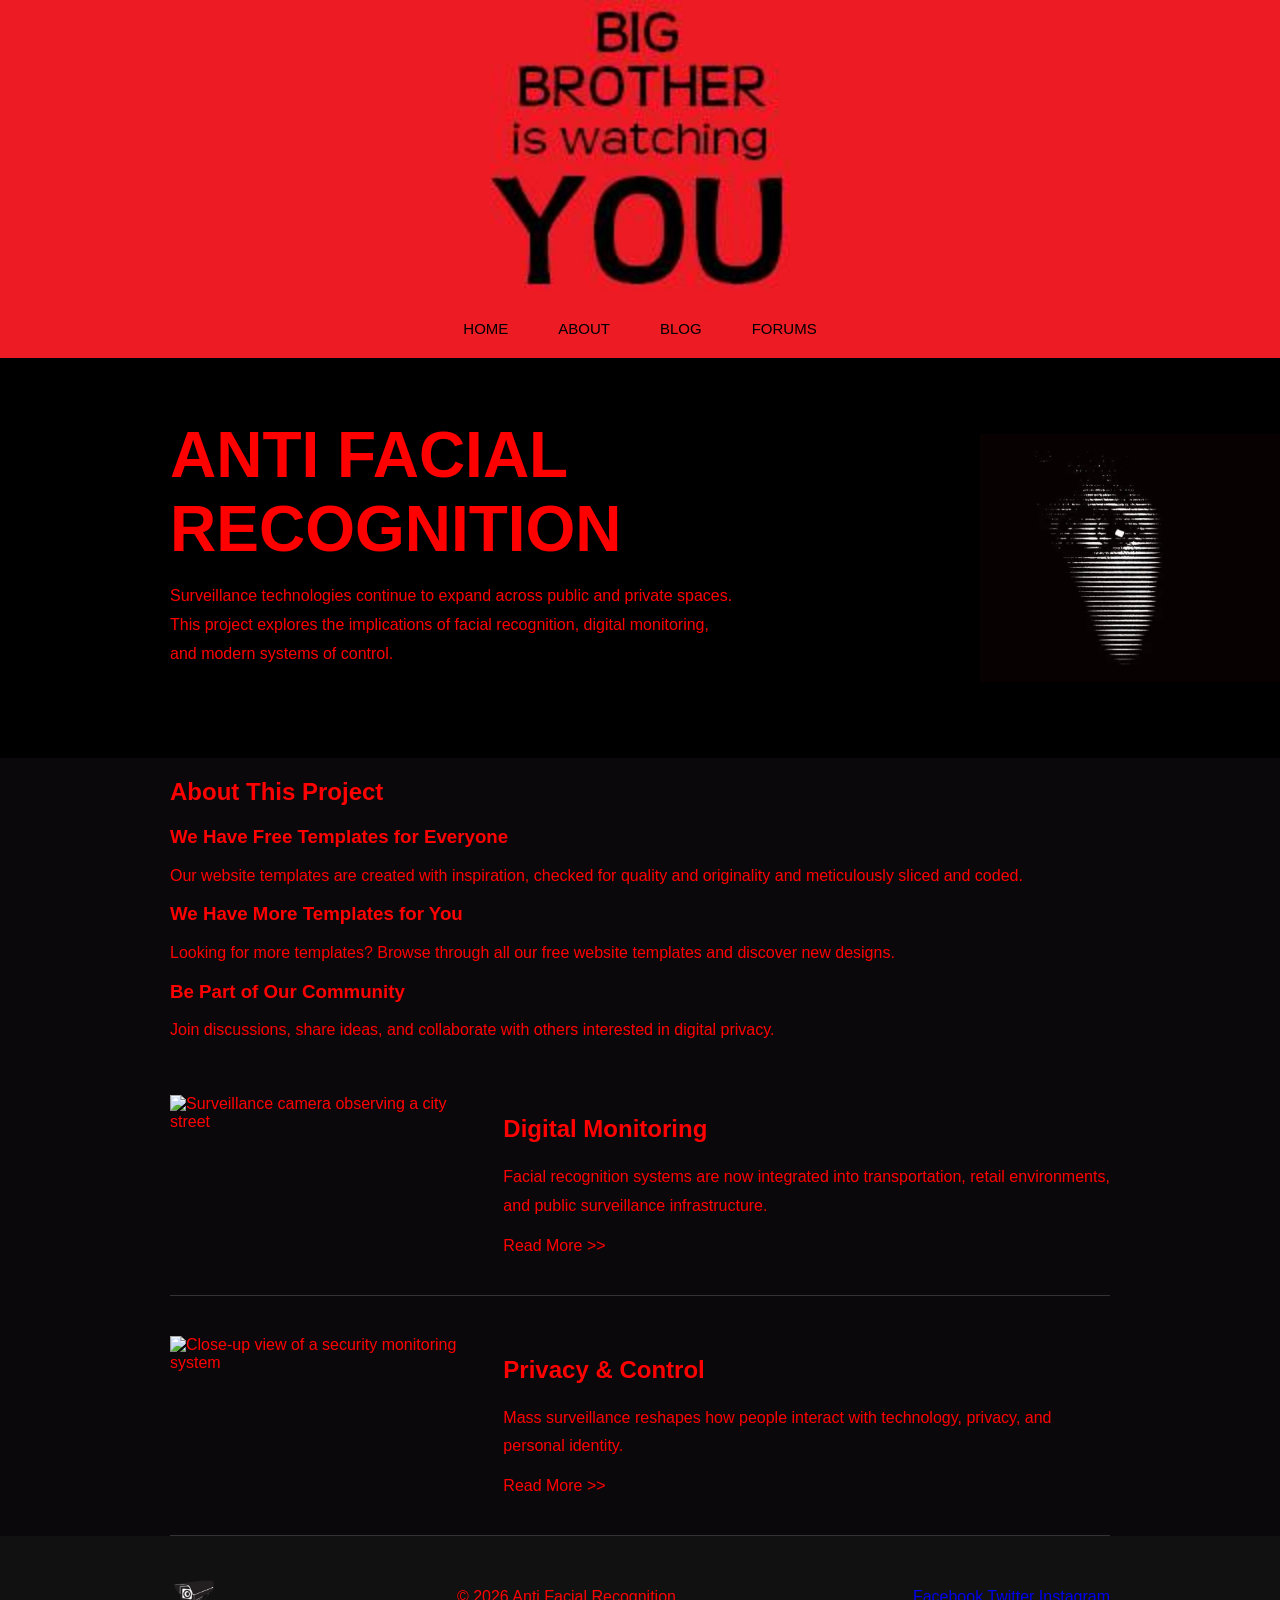
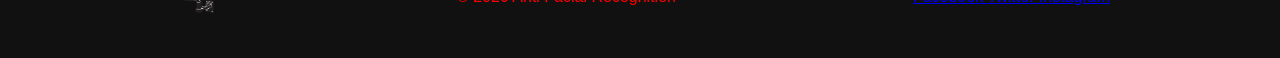
==== about.html @ 23aba7fd "Added css stuff and about page" ====
<!DOCTYPE html>
<html lang="en">

<head>

    <meta charset="UTF-8">

    <meta name="viewport"
          content="width=device-width, initial-scale=1.0">

    <title>About - Anti Facial Recognition</title>

    <link rel="stylesheet"
          href="css/style.css">

</head>

<body>

    <!-- HEADER -->

    <header id="header">

        <div class="container">

            <!-- ACCESSIBLE LOGO -->

            <a href="index.html"
               class="logo"
               aria-label="Anti Facial Recognition home page">
            </a>

            <!-- NAVIGATION -->

            <nav aria-label="Main navigation">

                <ul>

                    <li>
                        <a class="home"
                           href="index.html">

                            Home

                        </a>
                    </li>

                    <li class="current">
                        <a class="about"
                           href="about.html">

                            About

                        </a>
                    </li>

                    <li>
                        <a class="blog"
                           href="blog.html">

                            Blog

                        </a>
                    </li>

                    <li>
                        <a class="forums"
                           href="forums.html">

                            Forums

                        </a>
                    </li>

                </ul>

            </nav>

        </div>

    </header>

    <!-- MAIN CONTENT -->

    <main id="main-content">

        <!-- HERO SECTION -->

        <section id="background">

            <div class="container">

                <div class="hero-content">

                    <h1>
                        ANTI FACIAL RECOGNITION
                    </h1>

                    <p>
                        Surveillance technologies continue
                        to expand across public and private
                        spaces. This project explores the
                        implications of facial recognition,
                        digital monitoring, and modern
                        systems of control.
                    </p>

                </div>

            </div>

        </section>

        <!-- ABOUT SECTION -->

        <section class="about">

            <div class="container">

                <h2>About This Project</h2>

                <h3>
                    We Have Free Templates for Everyone
                </h3>

                <p>
                    Our website templates are created with
                    inspiration, checked for quality and
                    originality and meticulously sliced
                    and coded.
                </p>

                <h3>
                    We Have More Templates for You
                </h3>

                <p>
                    Looking for more templates? Browse
                    through all our free website templates
                    and discover new designs.
                </p>

                <h3>
                    Be Part of Our Community
                </h3>

                <p>
                    Join discussions, share ideas,
                    and collaborate with others
                    interested in digital privacy.
                </p>

            </div>

        </section>

        <!-- POSTS -->

        <section class="container"
                 aria-label="Featured articles">

            <!-- POST 1 -->

            <article class="post">

                <div class="post-image">

                    <img src="images/dog2.jpg"
                         alt="Surveillance camera observing a city street">

                </div>

                <div class="post-content">

                    <h2>
                        Digital Monitoring
                    </h2>

                    <p>
                        Facial recognition systems are now
                        integrated into transportation,
                        retail environments, and public
                        surveillance infrastructure.
                    </p>

                    <a class="readmore"
                       href="blog.html">

                        Read More >>

                    </a>

                </div>

            </article>

            <!-- POST 2 -->

            <article class="post">

                <div class="post-image">

                    <img src="images/dog2.jpg"
                         alt="Close-up view of a security monitoring system">

                </div>

                <div class="post-content">

                    <h2>
                        Privacy & Control
                    </h2>

                    <p>
                        Mass surveillance reshapes how
                        people interact with technology,
                        privacy, and personal identity.
                    </p>

                    <a class="readmore"
                       href="blog.html">

                        Read More >>

                    </a>

                </div>

            </article>

        </section>

    </main>

    <!-- FOOTER -->

    <footer id="footer">

        <div class="container">

            <!-- FOOTER LOGO -->

            <div class="footer-logo">
              <a href="index.html">
                <img src="images/CCTV-Camera-PNG.png" alt="CCTV camera logo">
              </a>
            </div>

            <!-- COPYRIGHT -->

            <p>
                © 2026 Anti Facial Recognition
            </p>

            <!-- SOCIAL LINKS -->

            <div id="connect"
                 aria-label="Social media links">

                <a href="#"
                   id="facebook"
                   aria-label="Visit our Facebook page">

                    Facebook

                </a>

                <a href="#"
                   id="twitter"
                   aria-label="Visit our Twitter page">

                    Twitter

                </a>

                <a href="#"
                   id="instagram"
                   aria-label="Visit our Instagram page">

                    Instagram

                </a>

            </div>

        </div>

    </footer>

</body>
</html>
---- css/style.css ----
* {
    box-sizing: border-box;
}

body {
    background: #0b080c;
    color: red;
    font-family: 'QuestrialRegular', sans-serif;
    font-size: 16px;
    margin: 0;
    padding: 0;
    overflow-x: hidden;
}

/* =========================
   CONTAINERS
========================= */

.container {
    width: 90%;
    max-width: 940px;
    margin: 0 auto;
}

/* =========================
   IMAGES
========================= */

img {
    max-width: 100%;
    height: auto;
    display: block;
}

/* =========================
   HEADER
========================= */

#header {
    background: #ED1B24;
    width: 100%;
}

#header .container {
    display: flex;
    flex-direction: column;
    align-items: center;
}

/* LOGO */

.logo {
    width: 100%;
    height: 300px;

    background: url("../images/Big_Brother_Is_Watching_You.jpg")
    no-repeat center center;

    background-size: contain;
}

.footer-logo img {
    width: 50px;
    height: auto;
    display: block;
}

/* NAVIGATION */

#header ul {
    list-style: none;

    display: flex;
    justify-content: center;
    flex-wrap: wrap;

    gap: 20px;

    padding: 20px 0;
    margin: 0;
}

#header ul li a {
    color: black;
    text-decoration: none;
    text-transform: uppercase;
    font-size: 15px;
    padding: 10px 15px;
    transition: 0.3s;
}

#header ul li a:hover {
    color: white;
}

/* =========================
   HERO SECTION
========================= */

#background {
    background:
        black url("../images/TerrifiedEye.png")
        no-repeat right center;

    background-size: 300px;

    min-height: 400px;
    padding: 60px 0;
}

.hero-content {
    width: 60%;
}

.hero-content h1 {
    color: red;
    font-size: clamp(2rem, 5vw, 4rem);
    margin: 0;
}

.hero-content p {
    line-height: 1.8;
}

/* =========================
   BLOG POSTS
========================= */

.post {
    display: flex;
    gap: 30px;
    align-items: flex-start;

    padding: 40px 0;
    border-bottom: 1px solid #333;
}

.post-image {
    flex: 1;
}

.post-content {
    flex: 2;
}

.post-content p {
    line-height: 1.8;
}

.readmore {
    color: red;
    text-decoration: none;
}

.readmore:hover {
    color: white;
}

/* =========================
   FOOTER
========================= */

#footer {
    padding: 40px 0;
    background: #111;
}

#footer div.logo {
    width: auto;
}

#footer div.logo a img {
    width: clamp(40px, 4vw, 60px);
    height: auto;
}

#footer .container {
    display: flex;
    justify-content: space-between;
    align-items: center;
    flex-wrap: wrap;
    gap: 20px;
}

#footer p {
    color: red;
    margin: 0;
}



/* =========================
   MOBILE
========================= */

@media screen and (max-width: 768px) {

    .hero-content {
        width: 100%;
        text-align: center;
    }

    #background {
        background-position: center top;
        background-size: 200px;
        padding-top: 220px;
    }

    .post {
        flex-direction: column;
    }

    #footer .container {
        flex-direction: column;
        text-align: center;
    }

    #header ul {
        flex-direction: column;
        align-items: center;
    }

}

/* KEYBOARD FOCUS */

a:focus {
    outline: 2px solid white;
    outline-offset: 4px;
}

/* BETTER HOVER + FOCUS */

a:hover,
a:focus {
    text-decoration: underline;
}
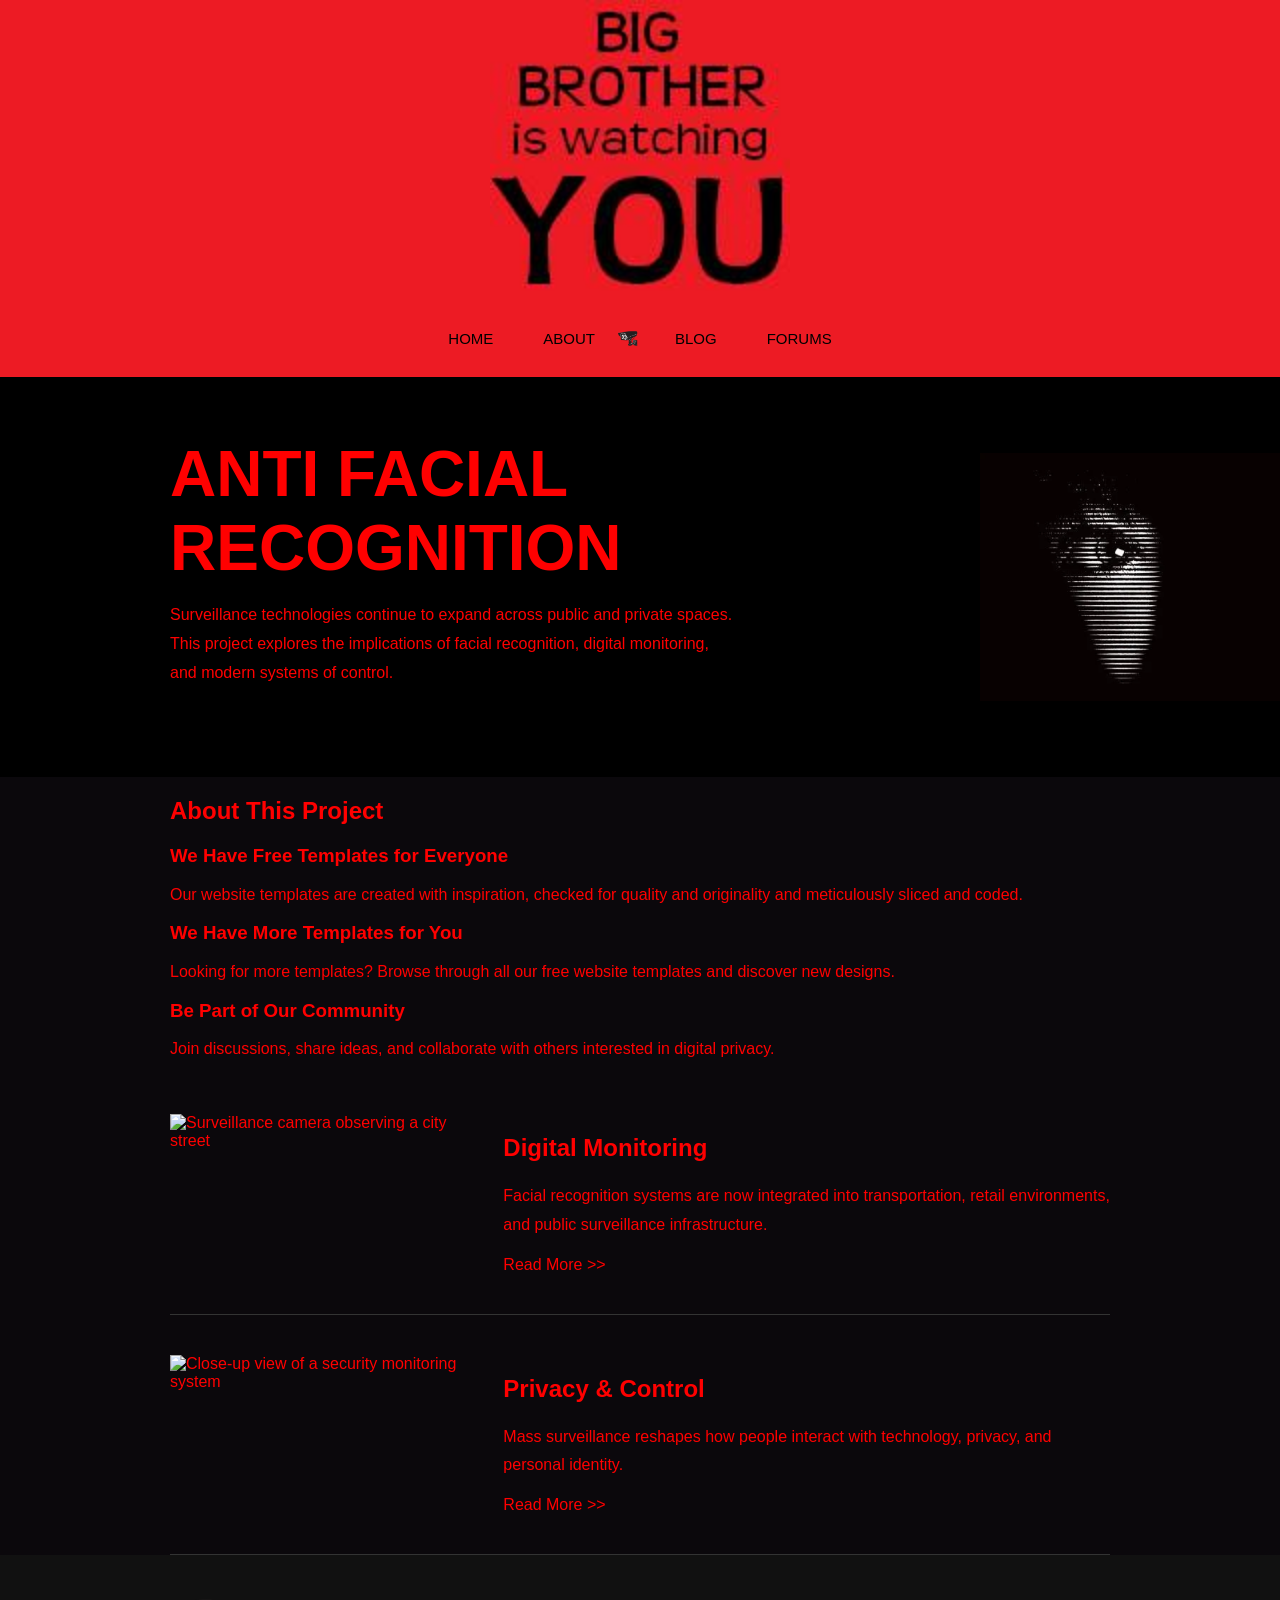
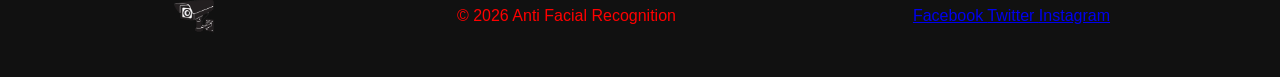
==== commit bd5a3b94: "changes" ====
--- a/about.html
+++ b/about.html
@@ -37,12 +37,7 @@
                 <ul>
 
                     <li>
-                        <a class="home"
-                           href="index.html">
-
-                            Home
-
-                        </a>
+                        <a class="home" href="index.html">Home</a>
                     </li>
 
                     <li class="current">
@@ -52,6 +47,7 @@
                             About
 
                         </a>
+                        <img src= "images/CCTV-Camera-PNG.png" alt="CCTV" class="nav-cam">
                     </li>
 
                     <li>
--- a/css/style.css
+++ b/css/style.css
@@ -22,6 +22,14 @@
     margin: 0 auto;
 }
 
+.nav-cam {
+			width: 24px;
+			height: 24px;
+			object-fit: contain;
+			vertical-align: middle;
+			margin-left: 6px;
+		}
+
 /* =========================
    IMAGES
 ========================= */
@@ -79,7 +87,10 @@
     padding: 20px 0;
     margin: 0;
 }
-
+#header ul li {
+  display: flex;
+  align-items: center;
+}
 #header ul li a {
     color: black;
     text-decoration: none;
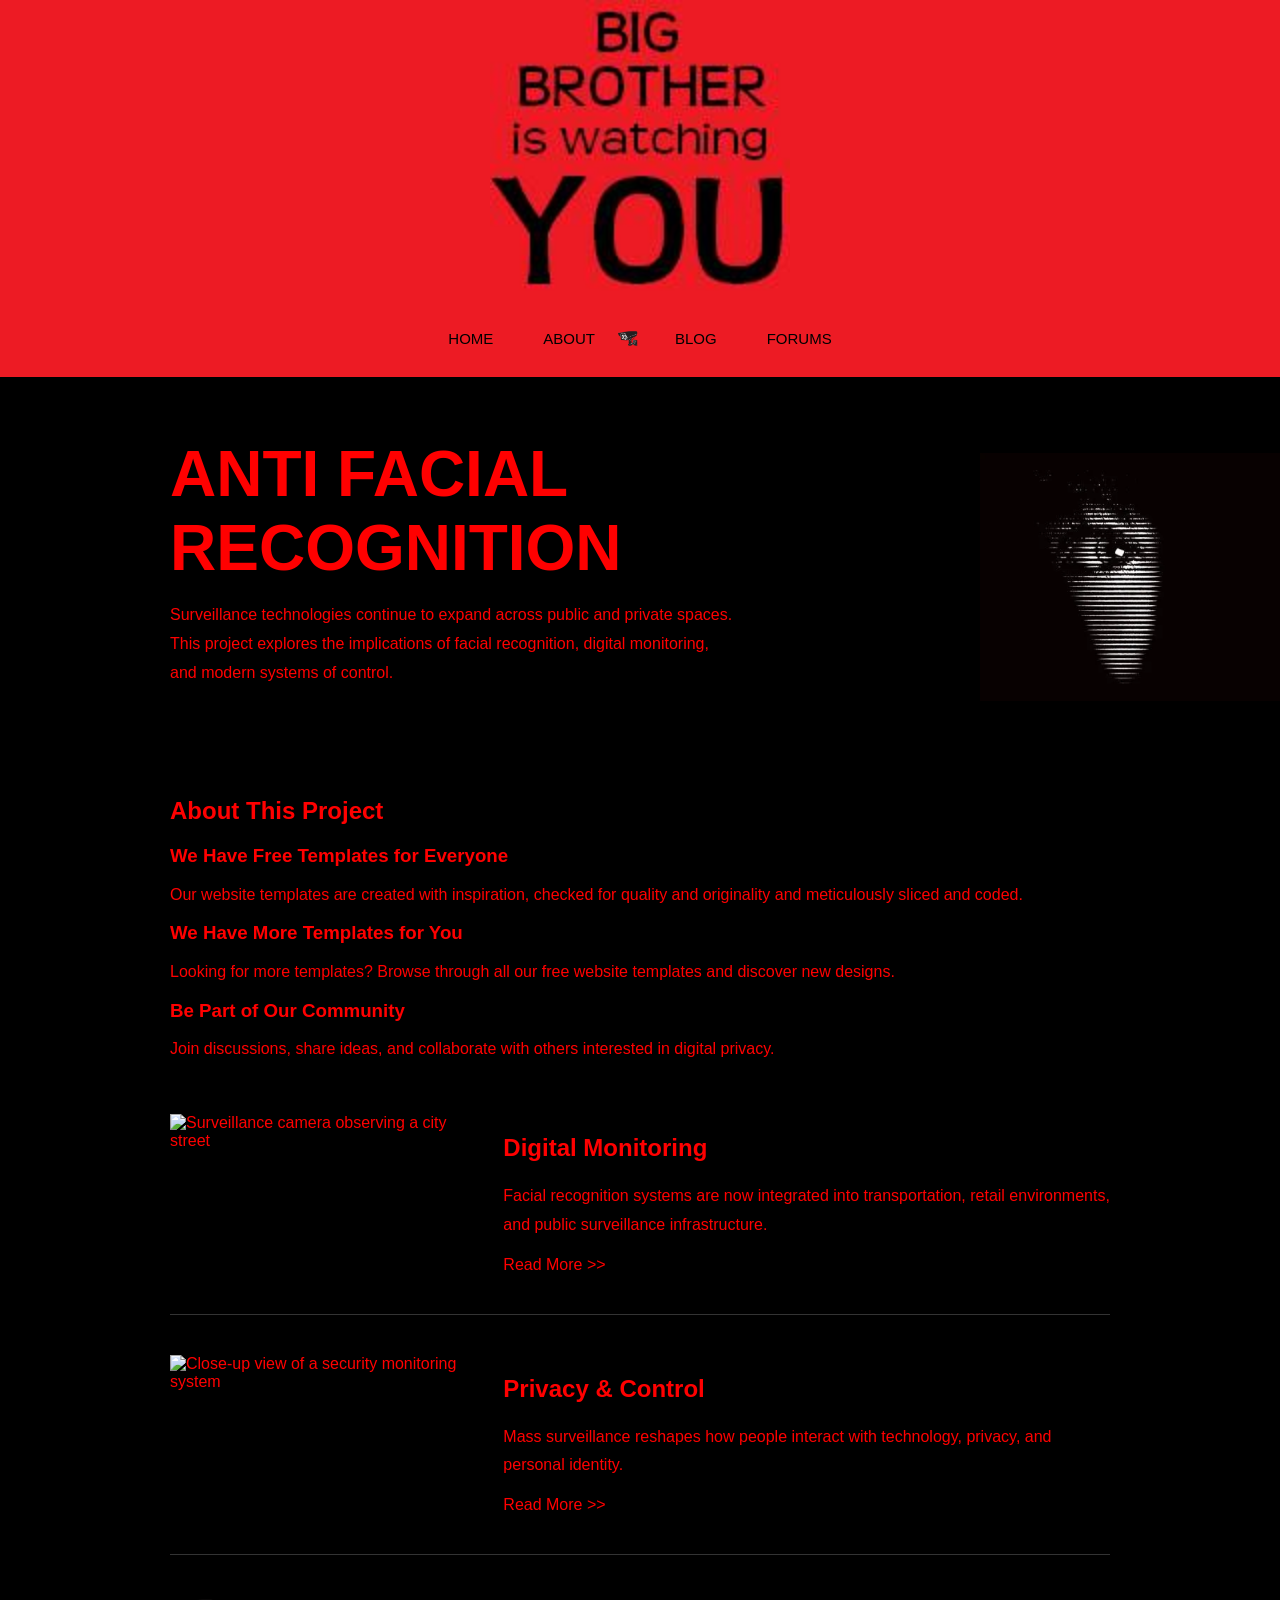
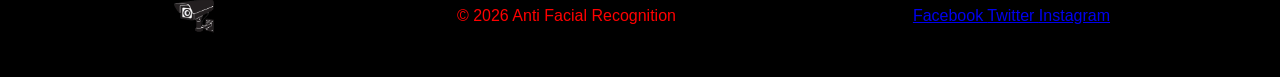
==== commit a4ad6a00: "In person changes" ====
--- a/about.html
+++ b/about.html
@@ -52,7 +52,7 @@
 
                     <li>
                         <a class="blog"
-                           href="blog.html">
+                           href="blog/blog.html">
 
                             Blog
 
--- a/css/style.css
+++ b/css/style.css
@@ -3,7 +3,7 @@
 }
 
 body {
-    background: #0b080c;
+    background: black;
     color: red;
     font-family: 'QuestrialRegular', sans-serif;
     font-size: 16px;
@@ -173,7 +173,7 @@
 
 #footer {
     padding: 40px 0;
-    background: #111;
+    background: black;
 }
 
 #footer div.logo {
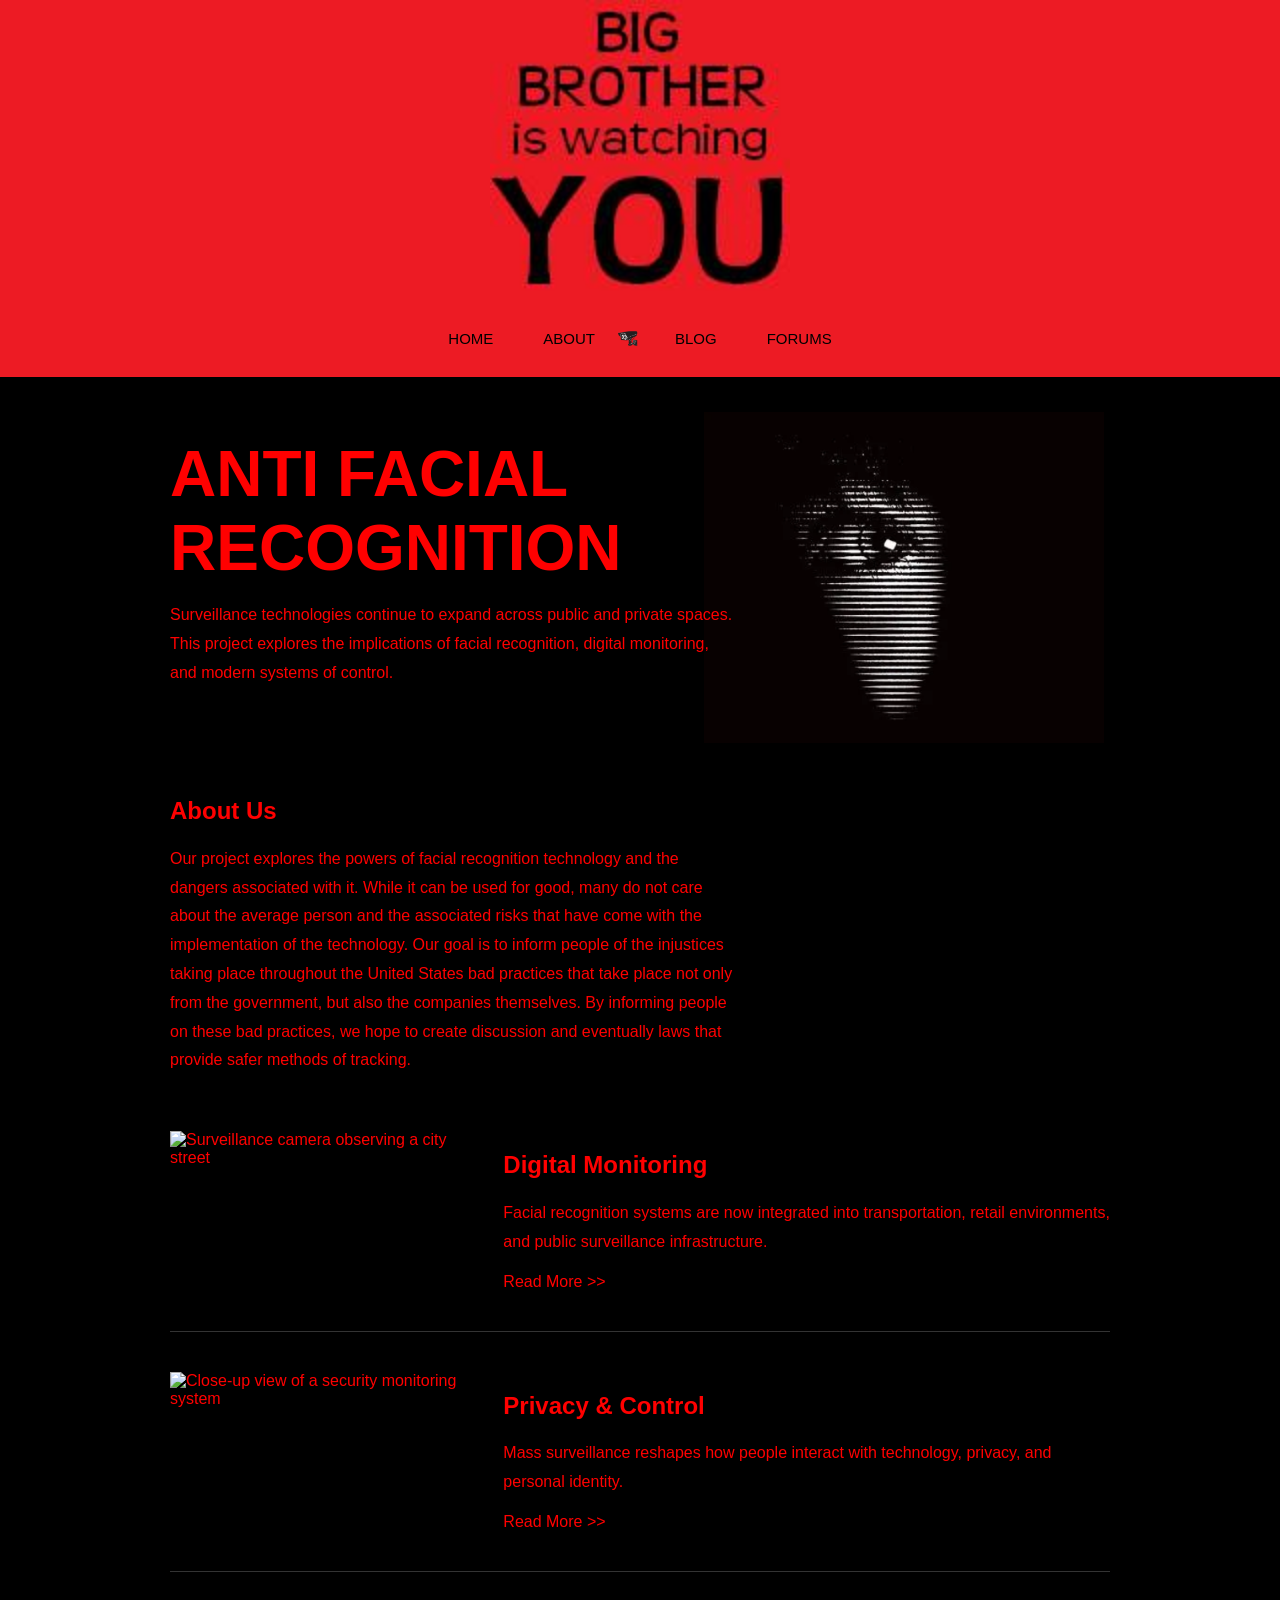
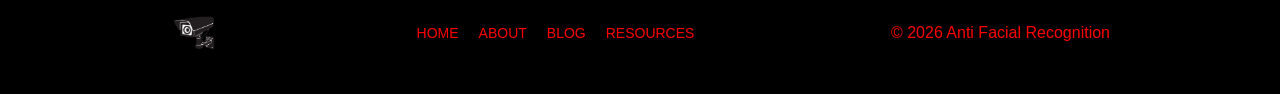
==== commit e329224d: "fixed some links and moved some elements" ====
--- a/about.html
+++ b/about.html
@@ -112,40 +112,14 @@
         <section class="about">
 
             <div class="container">
-
-                <h2>About This Project</h2>
-
-                <h3>
-                    We Have Free Templates for Everyone
-                </h3>
-
+              <div class="hero-content">
+
+                <h2>About Us</h2>
+                
                 <p>
-                    Our website templates are created with
-                    inspiration, checked for quality and
-                    originality and meticulously sliced
-                    and coded.
+                  Our project explores the powers of facial recognition technology and the dangers associated with it. While it can be used for good, many do not care about the average person and the associated risks that have come with the implementation of the technology. Our goal is to inform people of the injustices taking place throughout the United States bad practices that take place not only from the government, but also the companies themselves. By informing people on these bad practices, we hope to create discussion and eventually laws that provide safer methods of tracking.
                 </p>
-
-                <h3>
-                    We Have More Templates for You
-                </h3>
-
-                <p>
-                    Looking for more templates? Browse
-                    through all our free website templates
-                    and discover new designs.
-                </p>
-
-                <h3>
-                    Be Part of Our Community
-                </h3>
-
-                <p>
-                    Join discussions, share ideas,
-                    and collaborate with others
-                    interested in digital privacy.
-                </p>
-
+              </div>
             </div>
 
         </section>
@@ -241,6 +215,12 @@
                 <img src="images/CCTV-Camera-PNG.png" alt="CCTV camera logo">
               </a>
             </div>
+            <ul>
+				      <li><a href="index.html">Home</a></li>
+				      <li><a href="about.html">About</a></li>
+				      <li><a href="blog/blog.html">Blog</a></li>
+				      <li><a href="resources.html">Resources</a></li>
+			      </ul>
 
             <!-- COPYRIGHT -->
 
@@ -248,37 +228,6 @@
                 © 2026 Anti Facial Recognition
             </p>
 
-            <!-- SOCIAL LINKS -->
-
-            <div id="connect"
-                 aria-label="Social media links">
-
-                <a href="#"
-                   id="facebook"
-                   aria-label="Visit our Facebook page">
-
-                    Facebook
-
-                </a>
-
-                <a href="#"
-                   id="twitter"
-                   aria-label="Visit our Twitter page">
-
-                    Twitter
-
-                </a>
-
-                <a href="#"
-                   id="instagram"
-                   aria-label="Visit our Instagram page">
-
-                    Instagram
-
-                </a>
-
-            </div>
-
         </div>
 
     </footer>
--- a/css/style.css
+++ b/css/style.css
@@ -111,9 +111,9 @@
 #background {
     background:
         black url("../images/TerrifiedEye.png")
-        no-repeat right center;
-
-    background-size: 300px;
+        no-repeat 80% center;
+
+    background-size: 400px;
 
     min-height: 400px;
     padding: 60px 0;
@@ -136,7 +136,25 @@
 /* =========================
    BLOG POSTS
 ========================= */
-
+.blog-intro {
+			padding: 50px 0 30px;
+			border-bottom: 2px solid #ED1B24;
+		}
+.blog-intro h2 {
+			color: #ED1B24;
+			font-size: clamp(1.6rem, 3vw, 2.4rem);
+			margin-bottom: 16px;
+			text-transform: uppercase;
+			letter-spacing: 2px;
+		}
+.blog-intro p {
+			line-height: 1.9;
+			color: #ccc;
+			max-width: 820px;
+		}
+.blog-intro p strong {
+			color: red;
+		}
 .post {
     display: flex;
     gap: 30px;
@@ -154,6 +172,14 @@
     flex: 2;
 }
 
+.post-content h3 {
+			color: #ED1B24;
+			font-size: 1.3rem;
+			text-transform: uppercase;
+			letter-spacing: 1px;
+			margin: 0 0 12px;
+		}
+
 .post-content p {
     line-height: 1.8;
 }
@@ -166,6 +192,19 @@
 .readmore:hover {
     color: white;
 }
+
+.section-label {
+			display: inline-block;
+			background: #ED1B24;
+			color: black;
+			font-size: 11px;
+			font-weight: bold;
+			letter-spacing: 3px;
+			text-transform: uppercase;
+			padding: 4px 10px;
+			margin-bottom: 12px;
+		}
+	
 
 /* =========================
    FOOTER
@@ -198,6 +237,24 @@
     margin: 0;
 }
 
+#footer ul {
+			list-style: none;
+			display: flex;
+			gap: 20px;
+			padding: 0;
+			margin: 0;
+			flex-wrap: wrap;
+		}
+		#footer ul li a {
+			color: red;
+			text-decoration: none;
+			font-size: 14px;
+			text-transform: uppercase;
+		}
+		#footer ul li a:hover {
+			color: white;
+		}
+
 
 
 /* =========================
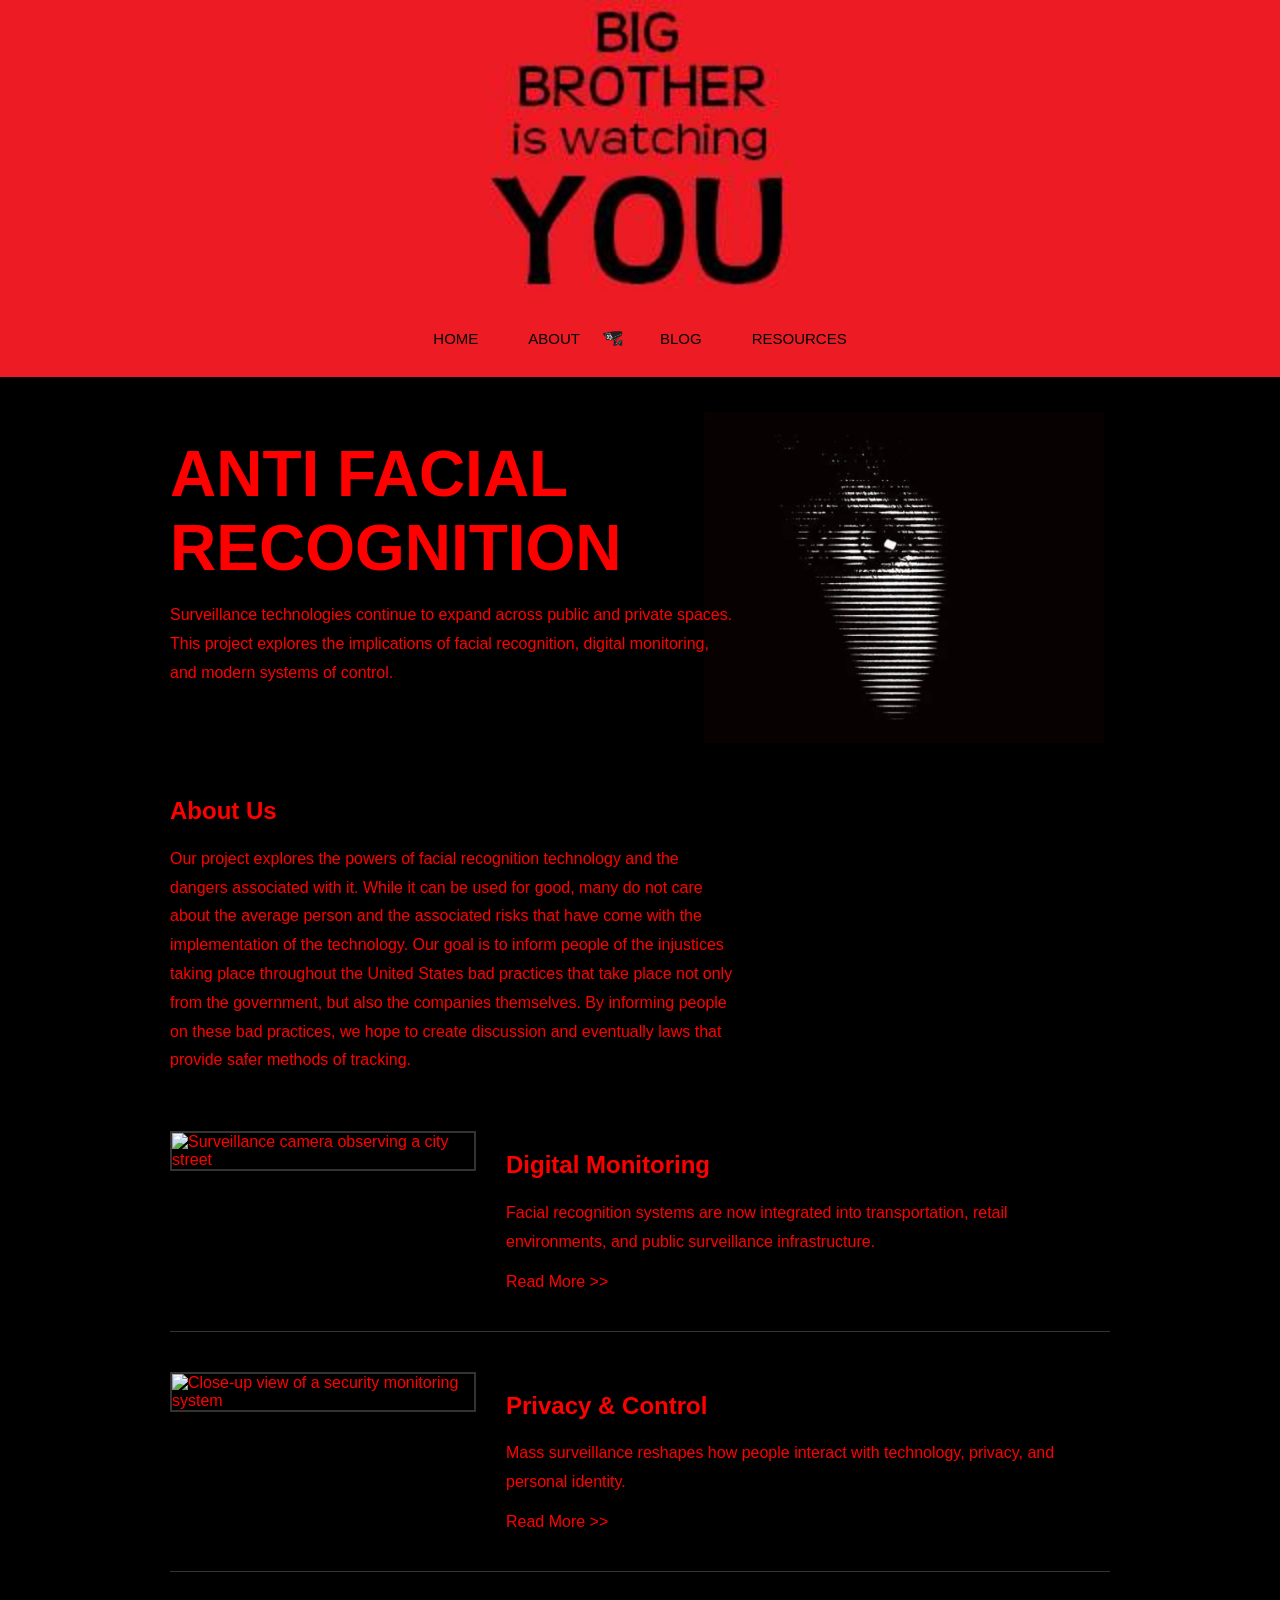
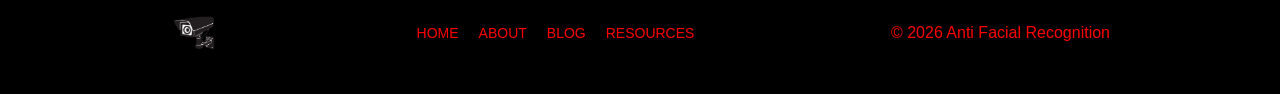
==== commit 60eae010: "fixed more links and added resources" ====
--- a/about.html
+++ b/about.html
@@ -60,10 +60,10 @@
                     </li>
 
                     <li>
-                        <a class="forums"
-                           href="forums.html">
-
-                            Forums
+                        <a class="resources"
+                           href="resources.html">
+
+                            Resources
 
                         </a>
                     </li>
--- a/css/style.css
+++ b/css/style.css
@@ -166,6 +166,7 @@
 
 .post-image {
     flex: 1;
+    border: 2px solid #333;
 }
 
 .post-content {
@@ -204,8 +205,56 @@
 			padding: 4px 10px;
 			margin-bottom: 12px;
 		}
+		
+.page-intro {
+			padding: 50px 0 30px;
+			border-bottom: 2px solid #ED1B24;
+		}
+.page-intro h2 {
+			color: #ED1B24;
+			font-size: clamp(1.6rem, 3vw, 2.4rem);
+			margin-bottom: 16px;
+			text-transform: uppercase;
+			letter-spacing: 2px;
+		}
+.page-intro p {
+			line-height: 1.9;
+			color: #ccc;
+			max-width: 820px;
+		}
+.page-intro p strong {
+			color: red;
+		}
 	
-
+.article-link {
+			display: inline-block;
+			margin-top: 10px;
+			color: #ED1B24;
+			text-decoration: none;
+			font-size: 14px;
+			letter-spacing: 1px;
+			text-transform: uppercase;
+			border: 1px solid #ED1B24;
+			padding: 6px 14px;
+			transition: 0.3s;
+		}
+.article-link:hover {
+			background: #ED1B24;
+			color: black;
+			text-decoration: none;
+		}
+.breadcrumb {
+			padding: 16px 0;
+			font-size: 13px;
+			color: #666;
+		}
+.breadcrumb a {
+			color: red;
+			text-decoration: none;
+		}
+.breadcrumb a:hover {
+			color: white;
+		}
 /* =========================
    FOOTER
 ========================= */
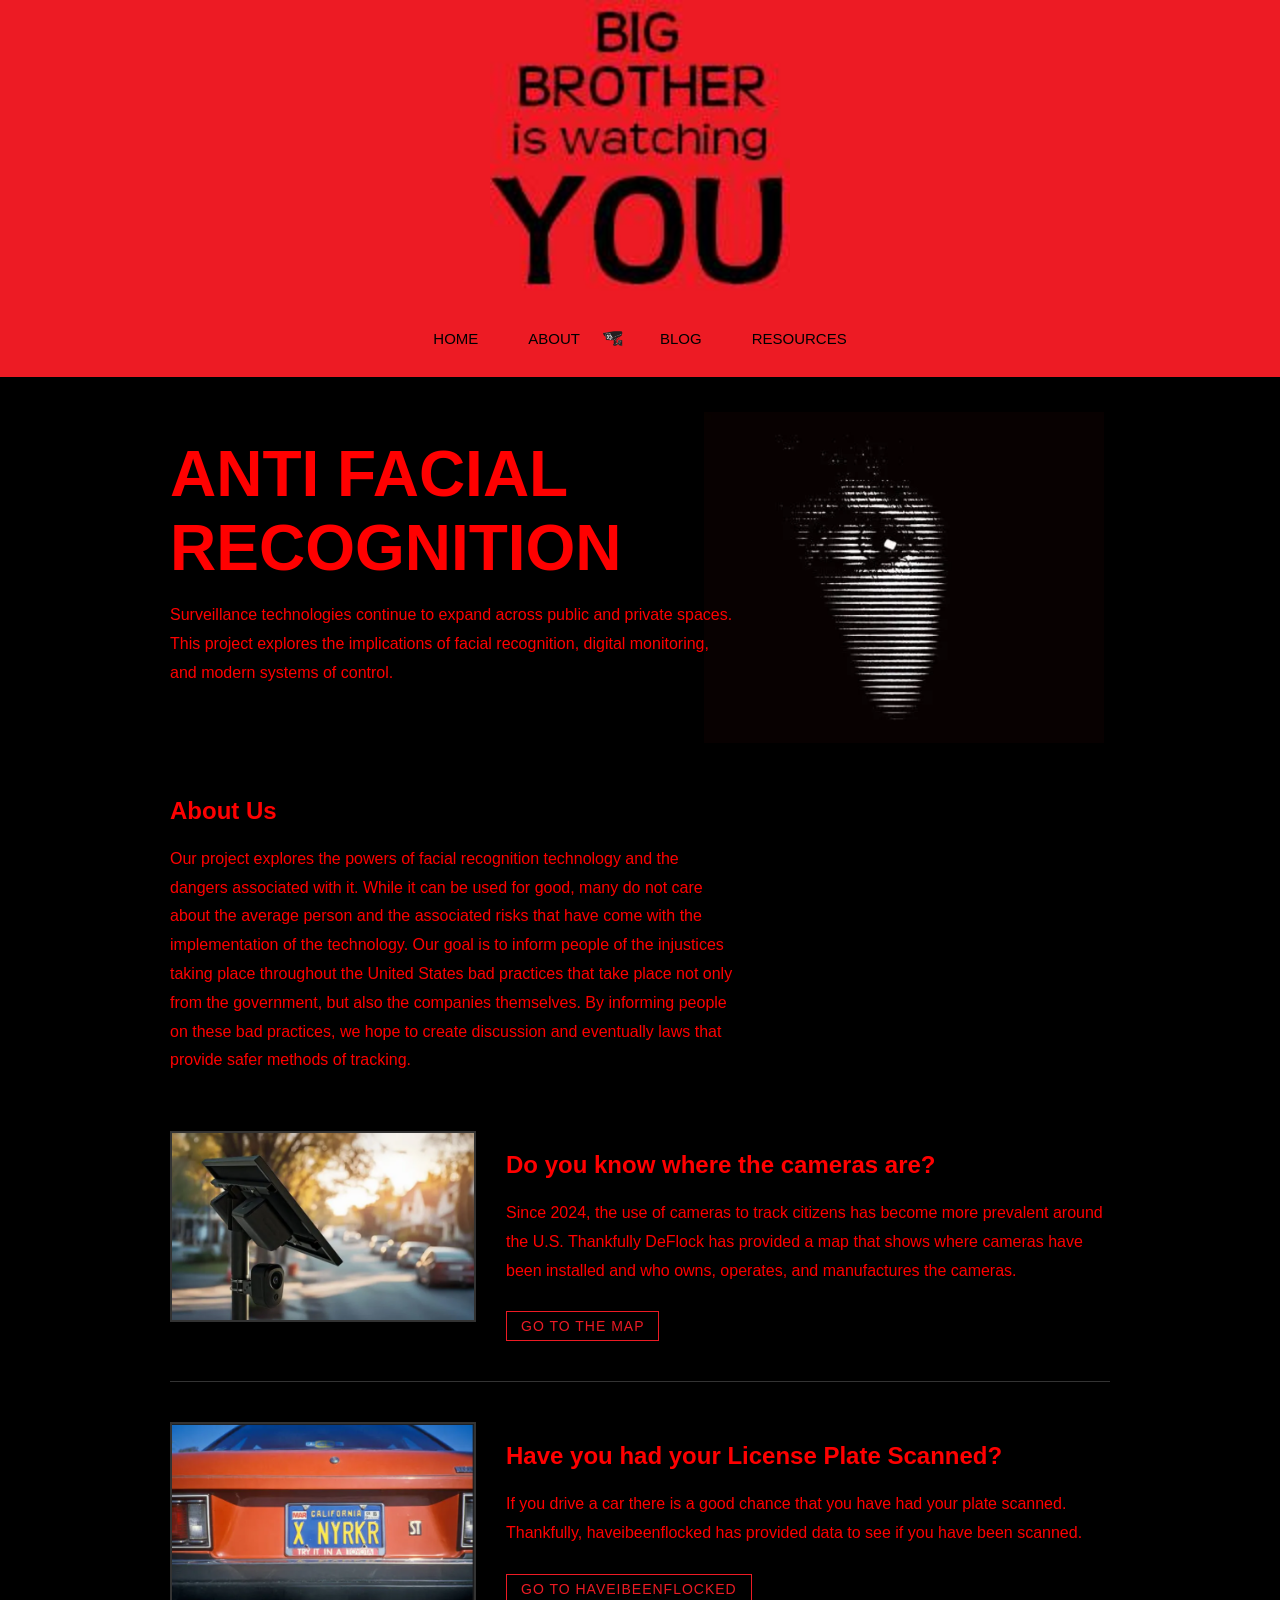
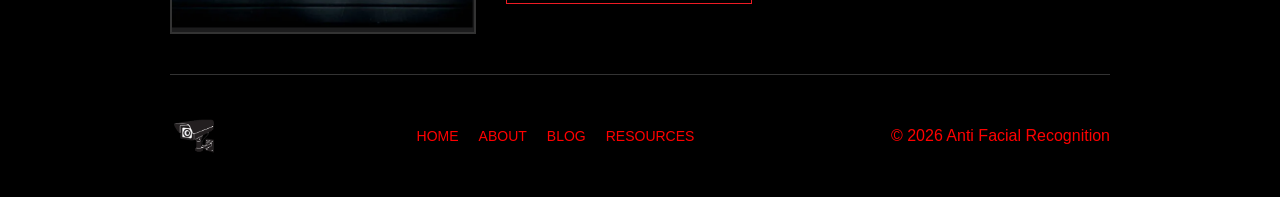
==== commit 0c5e469c: "edit about" ====
--- a/about.html
+++ b/about.html
@@ -135,7 +135,7 @@
 
                 <div class="post-image">
 
-                    <img src="images/dog2.jpg"
+                    <img src="images/FlockCamera.png"
                          alt="Surveillance camera observing a city street">
 
                 </div>
@@ -143,20 +143,17 @@
                 <div class="post-content">
 
                     <h2>
-                        Digital Monitoring
+                        Do you know where the cameras are?
                     </h2>
 
                     <p>
-                        Facial recognition systems are now
-                        integrated into transportation,
-                        retail environments, and public
-                        surveillance infrastructure.
+                        Since 2024, the use of cameras to track citizens has become more prevalent around the U.S. Thankfully DeFlock has provided a map that shows where cameras have been installed and who owns, operates, and manufactures the cameras.
                     </p>
 
-                    <a class="readmore"
-                       href="blog.html">
-
-                        Read More >>
+                    <a class="article-link"
+                       href="resources.html">
+
+                        Go to the map
 
                     </a>
 
@@ -170,27 +167,25 @@
 
                 <div class="post-image">
 
-                    <img src="images/dog2.jpg"
-                         alt="Close-up view of a security monitoring system">
+                    <img src="images/CarLicensePlate.png"
+                         alt="license plate">
 
                 </div>
 
                 <div class="post-content">
 
                     <h2>
-                        Privacy & Control
+                        Have you had your License Plate Scanned?
                     </h2>
 
                     <p>
-                        Mass surveillance reshapes how
-                        people interact with technology,
-                        privacy, and personal identity.
+                        If you drive a car there is a good chance that you have had your plate scanned. Thankfully, haveibeenflocked has provided data to see if you have been scanned.
                     </p>
 
-                    <a class="readmore"
-                       href="blog.html">
-
-                        Read More >>
+                    <a class="article-link"
+                       href="https://haveibeenflocked.com/">
+
+                        Go to haveibeenflocked
 
                     </a>
 
@@ -204,7 +199,7 @@
 
     <!-- FOOTER -->
 
-    <footer id="footer">
+    <footer id="footer" aria-label="Site footer">
 
         <div class="container">
 
@@ -215,12 +210,14 @@
                 <img src="images/CCTV-Camera-PNG.png" alt="CCTV camera logo">
               </a>
             </div>
-            <ul>
-				      <li><a href="index.html">Home</a></li>
-				      <li><a href="about.html">About</a></li>
-				      <li><a href="blog/blog.html">Blog</a></li>
-				      <li><a href="resources.html">Resources</a></li>
-			      </ul>
+            <nav aria-label="Footer navigation">
+              <ul>
+				        <li><a href="index.html">Home</a></li>
+				        <li><a href="about.html">About</a></li>
+				        <li><a href="blog/blog.html">Blog</a></li>
+				        <li><a href="resources.html">Resources</a></li>
+			        </ul>
+			      </nav>
 
             <!-- COPYRIGHT -->
 
